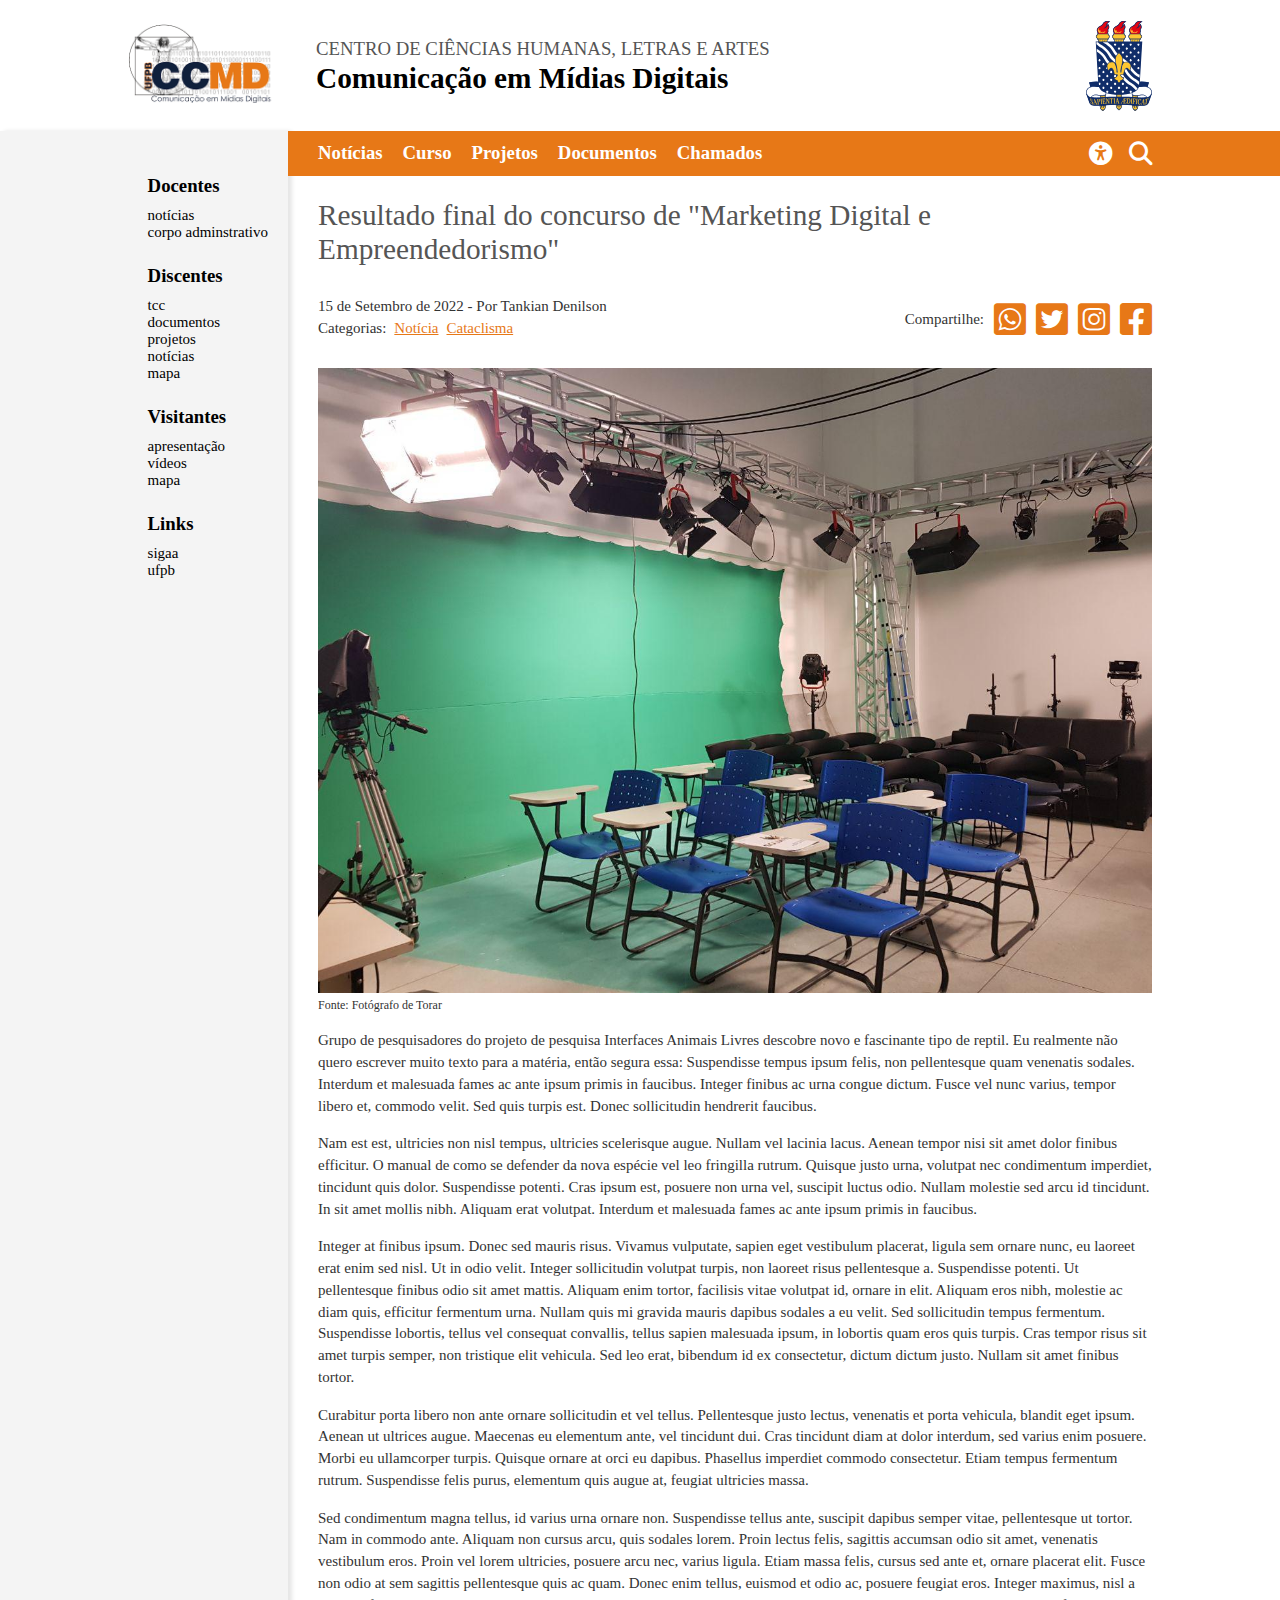
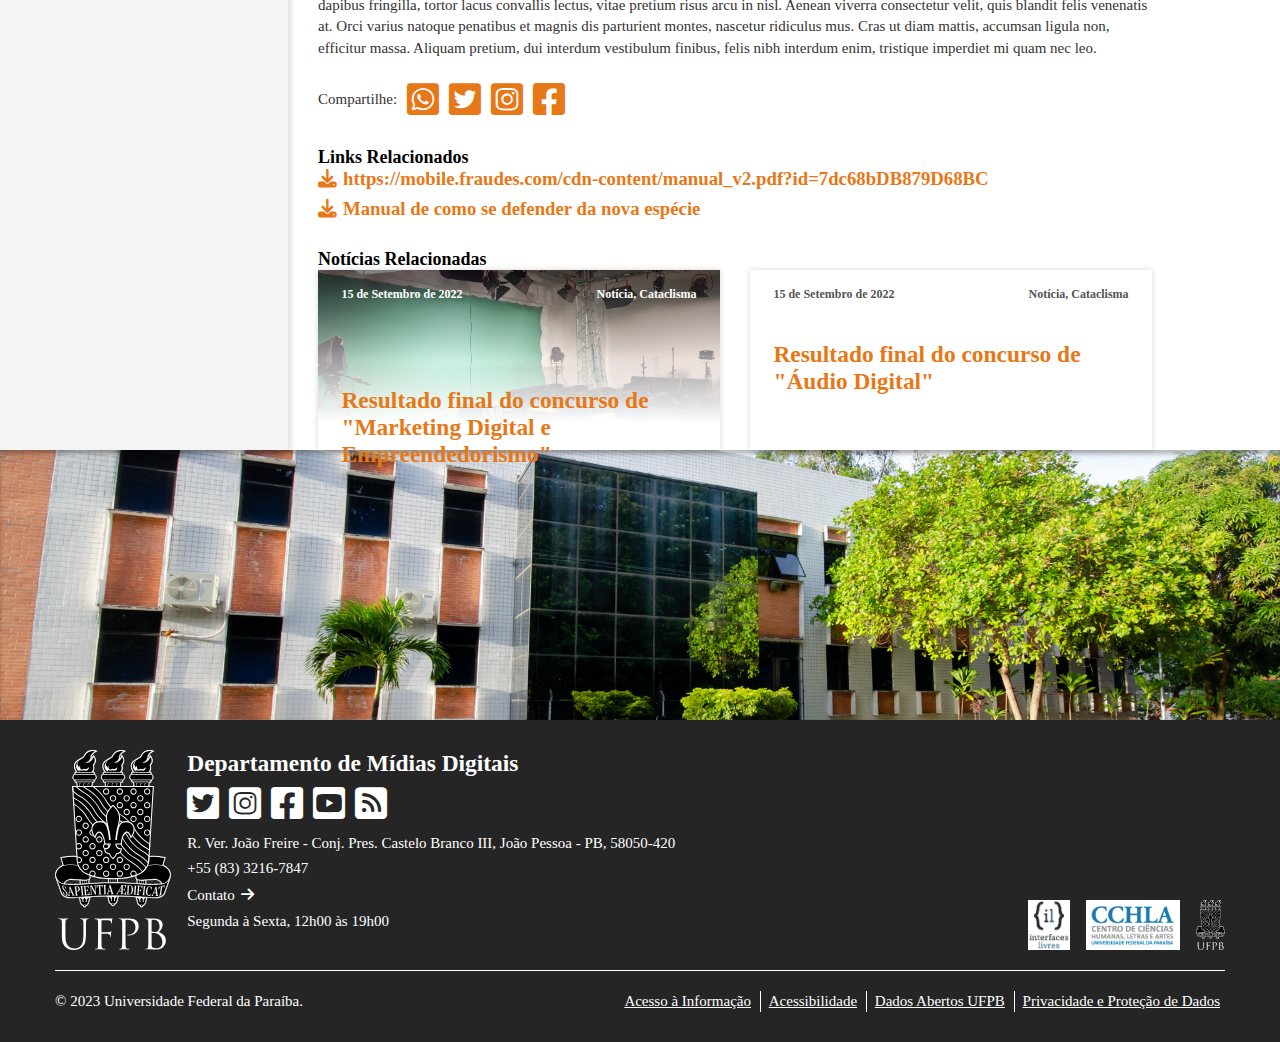
==== noticia.html @ 9b9df460 "Pagina inicial finalizada" ====
<!DOCTYPE html>
<html>
<head>
	<meta charset="utf-8">
	<meta name="viewport" content="width=device-width, initial-scale=1">
	<title>Estudo Site Coordenação</title>
	<link rel="stylesheet" type="text/css" href="style.css">

  <link href="https://fonts.googleapis.com/css2?family=Raleway:wght@400;500;600;700;800;900&display=swap" rel="stylesheet">
  <link rel="stylesheet" href="https://cdnjs.cloudflare.com/ajax/libs/font-awesome/4.7.0/css/font-awesome.min.css">
  <link href="https://fonts.cdnfonts.com/css/rawline" rel="stylesheet">

  <link href="assets/fontawesome6/css/fontawesome.css" rel="stylesheet">
  <link href="assets/fontawesome6/css/brands.css" rel="stylesheet">
  <link href="assets/fontawesome6/css/regular.css" rel="stylesheet">
  <link href="assets/fontawesome6/css/solid.css" rel="stylesheet">

</head>
<body>

<div class="container">
  <!-- Lateral esquerda do site-->
  <div class="lateral">
    <div class="logo-bg">
    	<div class="logo">
    		<img  src="img/midias-logo.png" alt="logo DEMID">
    	</div>
    </div>
      <div class="sidebar-bg">
        <div class="sidebar">
          <ul>
            <li class="sidebar-titulo">Docentes</li>
            <li><a href="#">notícias</a></li>
            <li><a href="#">corpo adminstrativo</a></li>
            <li class="sidebar-titulo">Discentes</li>
            <li><a href="#">tcc</a></li>
            <li><a href="#">documentos</a></li>
            <li><a href="#">projetos</a></li>
            <li><a href="#">notícias</a></li>
            <li><a href="#">mapa</a></li>
            <li class="sidebar-titulo">Visitantes</li>
            <li><a href="#">apresentação</a></li>
            <li><a href="#">vídeos</a></li>
            <li><a href="#">mapa</a></li>
            <li class="sidebar-titulo">Links</li>
            <li><a href="#">sigaa</a></li>
            <li><a href="#">ufpb</a></li>
          </ul>
        </div>
	    </div>
  </div>

  <!-- Lateral direita do site-->
  <header class="cabecalho">

    <div class="titulo">

      <div class="tit_img"><img id="tit_img" src="img/SVG final.svg" alt="Logo do curso de Comunicação em Mídias Digitais"></div>

    	<div class="title">
    		<p id="tit_centro">CENTRO DE CIÊNCIAS HUMANAS, LETRAS E ARTES</p>
        <h1 id="tit_curso">Comunicação em Mídias Digitais</h1>
    	</div>

    	<div class="brasao">
        <img  src="img/SVG final.svg" alt="logo ufpb">
      </div>
    </div>
    <div class="nav-bar-bg">
    	<div class="nav-bar">
        <div class="topnav" id="myTopnav">
            <nav>
              <ul>
                <li><a href="#">Notícias</a></li>
                <li><a href="#">Curso</a></li>
                <li><a href="#">Projetos</a></li>
                <li><a href="#">Documentos</a></li>
                <li><a href="#">Chamados</a></li>
                <li>
                  <div class="acc-container">

                    <div class="acc-btn"><a>Docentes</a><i class="fa-solid fa-chevron-down"></i></div>
                    <div class="acc-content">
                      <a href="#">notícias</a>
                      <a href="#">corpo adminstrativo</a>
                    </div>
                  
                    <div class="acc-btn"><a>Discentes</a><i class="fa-solid fa-chevron-down"></i></div>
                    <div class="acc-content">
                      <a href="#">tcc</a>
                      <a href="#">documentos</a>
                      <a href="#">projetos</a>
                      <a href="#">notícias</a>
                      <a href="#">mapa</a>
                    </div>
                  
                    <div class="acc-btn"><a>Visitantes</a><i class="fa-solid fa-chevron-down"></i></div>
                    <div class="acc-content">
                      <a href="#">apresentação</a>
                      <a href="#">vídeos</a>
                      <a href="#">mapa</a>
                    </div>
                  
                    <div class="acc-btn"><a> Links</a><i class="fa-solid fa-chevron-down"></i></div>
                    <div class="acc-content">
                      <a href="#">sigaa</a>
                      <a href="#">ufpb</a>
                    </div>

                  </div>
                </li>
              </ul>
            </nav>

            <a href="javascript:void(0);" class="icon" onclick="menuTransforma()"><i id="menuParaFechar" class="fa-solid fa-bars"></i><p class="menuAbrir" id="menuMenu">Menu</p><p class="menuFechar" id="menuFecharId">Fechar</p></a>
      </div>

      <div class="acessibilidade">
        <a href="javascript:void(0);" class="iconAcessibilidade" onclick="test()" ><i id="acessibilidadeParaFechar" class="fa-solid fa-universal-access"></i></a>
      </div>

      <div class="lupa">
        <a href="javascript:void(0);" class="iconPesquisa"  onclick="menuTransformaPesquisa()" ><i id="lupaParaFechar" class="fa-solid fa-magnifying-glass"></i></a>
      </div>
      
      <div id="myPesquisa" class="pesquisa" >
        <div class="barraBotaop">
          <div class="barra">
            <input type="text" placeholder="Digite sua pesquisa..." id="barraConfig">
          </div>
          <div class="botaop">
            <p>Pesquisar</p>
            <i id="xBarra" class="fa-solid fa-magnifying-glass"></i>
          </div>
        </div>
      </div>

    	</div>
    </div>
  </header>
  <div class="main">
    <div class="corpo" id="noticia">
        <div class="corpo-grid">
            <div>
                <h1>Resultado final do concurso de "Marketing Digital e Empreendedorismo"</h1>
                <div class="noticia-h2">
                    <div>
                        <div>15 de Setembro de 2022 - Por Tankian Denilson</div>
                        <div class="noticia-categorias">Categorias:
                            <a href="">Notícia</a>
                            <a href="">Cataclisma</a>
                        </div>
                    </div>                     
                    
                    <div class="noticia-compartilhe">
                        <div>Compartilhe:</div>
                        <div class="redes-sociais noticia-redes">
                            <a href="#"><i class="fa-brands fa-square-whatsapp"></i></a>
                            <a href="#"><i class="fa-brands fa-square-twitter"></i></a>
                            <a href="#"><i class="fa-brands fa-square-instagram"></i></a>
                            <a href="#"><i class="fa-brands fa-square-facebook"></i></a>
                        </div>
                    </div>                        
                </div>
                <img class="noticia-imagem" src="img/noticia.jpeg">
                <p class="noticia-imagem-legenda">Fonte: Fotógrafo de Torar</p>
                <p>
                Grupo de pesquisadores do projeto de pesquisa Interfaces Animais Livres descobre novo e fascinante tipo de reptil. Eu realmente não quero escrever muito texto para a matéria, então segura essa: Suspendisse tempus ipsum felis, non pellentesque quam venenatis sodales. Interdum et malesuada fames ac ante ipsum primis in faucibus. Integer finibus ac urna congue dictum. Fusce vel nunc varius, tempor libero et, commodo velit. Sed quis turpis est. Donec sollicitudin hendrerit faucibus.
                </p><p>    
                Nam est est, ultricies non nisl tempus, ultricies scelerisque augue. Nullam vel lacinia lacus. Aenean tempor nisi sit amet dolor finibus efficitur. O manual de como se defender da nova espécie vel leo fringilla rutrum. Quisque justo urna, volutpat nec condimentum imperdiet, tincidunt quis dolor. Suspendisse potenti. Cras ipsum est, posuere non urna vel, suscipit luctus odio. Nullam molestie sed arcu id tincidunt. In sit amet mollis nibh. Aliquam erat volutpat. Interdum et malesuada fames ac ante ipsum primis in faucibus.
            </p><p> 
                Integer at finibus ipsum. Donec sed mauris risus. Vivamus vulputate, sapien eget vestibulum placerat, ligula sem ornare nunc, eu laoreet erat enim sed nisl. Ut in odio velit. Integer sollicitudin volutpat turpis, non laoreet risus pellentesque a. Suspendisse potenti. Ut pellentesque finibus odio sit amet mattis. Aliquam enim tortor, facilisis vitae volutpat id, ornare in elit. Aliquam eros nibh, molestie ac diam quis, efficitur fermentum urna. Nullam quis mi gravida mauris dapibus sodales a eu velit. Sed sollicitudin tempus fermentum. Suspendisse lobortis, tellus vel consequat convallis, tellus sapien malesuada ipsum, in lobortis quam eros quis turpis. Cras tempor risus sit amet turpis semper, non tristique elit vehicula. Sed leo erat, bibendum id ex consectetur, dictum dictum justo. Nullam sit amet finibus tortor.
            </p><p>  
                Curabitur porta libero non ante ornare sollicitudin et vel tellus. Pellentesque justo lectus, venenatis et porta vehicula, blandit eget ipsum. Aenean ut ultrices augue. Maecenas eu elementum ante, vel tincidunt dui. Cras tincidunt diam at dolor interdum, sed varius enim posuere. Morbi eu ullamcorper turpis. Quisque ornare at orci eu dapibus. Phasellus imperdiet commodo consectetur. Etiam tempus fermentum rutrum. Suspendisse felis purus, elementum quis augue at, feugiat ultricies massa.
            </p><p>  
                Sed condimentum magna tellus, id varius urna ornare non. Suspendisse tellus ante, suscipit dapibus semper vitae, pellentesque ut tortor. Nam in commodo ante. Aliquam non cursus arcu, quis sodales lorem. Proin lectus felis, sagittis accumsan odio sit amet, venenatis vestibulum eros. Proin vel lorem ultricies, posuere arcu nec, varius ligula. Etiam massa felis, cursus sed ante et, ornare placerat elit. Fusce non odio at sem sagittis pellentesque quis ac quam. Donec enim tellus, euismod et odio ac, posuere feugiat eros. Integer maximus, nisl a dapibus fringilla, tortor lacus convallis lectus, vitae pretium risus arcu in nisl. Aenean viverra consectetur velit, quis blandit felis venenatis at. Orci varius natoque penatibus et magnis dis parturient montes, nascetur ridiculus mus. Cras ut diam mattis, accumsan ligula non, efficitur massa. Aliquam pretium, dui interdum vestibulum finibus, felis nibh interdum enim, tristique imperdiet mi quam nec leo.
                </p>
                <div class="noticia-compartilhe noticia-h2">
                    <div>Compartilhe:</div>
                    <div class="redes-sociais noticia-redes">
                        <a href="#"><i class="fa-brands fa-square-whatsapp"></i></a>
                        <a href="#"><i class="fa-brands fa-square-twitter"></i></a>
                        <a href="#"><i class="fa-brands fa-square-instagram"></i></a>
                        <a href="#"><i class="fa-brands fa-square-facebook"></i></a>
                    </div>                        
                </div> 
                <div class="noticia-links-relacionados">
                    <h2>Links Relacionados</h2>
                    <a href="#"><div class="noticia-link-relacionado">https://mobile.fraudes.com/cdn-content/manual_v2.pdf?id=7dc68bDB879D68BC</div></a>                    
                    <a href="#"><div class="noticia-link-relacionado">Manual de como se defender da nova espécie</div></a>
                </div>
                                    

                <h2>Notícias Relacionadas</h2>
                <div class="noticias-relacionadas">
                    <a href="noticia.html" class="noticia-com-img camada-1" style="
                    background-image:
                    linear-gradient(180deg, rgba(0,   0,   0, 0.5) 0%, rgba(0, 0, 0, 0) 50%), 
                    linear-gradient(180deg, rgba(255, 255, 255, 0) 0%, #ffffff 85%),
                    url('img/noticia.jpeg')">
                      <div class="background-wrapper">
                        <div class="rotulo">
                          <div>15 de Setembro de 2022</div>
                          <div>Notícia, Cataclisma</div>
                        </div>
                        <div class="noticia-com-img-titulo">Resultado final do concurso de "Marketing Digital e Empreendedorismo"</div>
                       </div>                          
                    </a>
                    <a href="noticia.html" class="noticia-sem-img camada-1">
                      <div class="rotulo">
                        <div>15 de Setembro de 2022</div>
                        <div>Notícia, Cataclisma</div>
                      </div>
                      <div class="noticia-sem-img-titulo">Resultado final do concurso de "Áudio Digital"</div>              
                    </a>
                  </div>
            </div>
        </div>
        <div class="imagem"></div>            
    </div>

  </div>
</div>

<div class="imagem-curso">
  <img src="img/banner.jpg" alt="frente predio DEMID">
</div>

<div id="footer-wrapper">  
  <footer>          
    <div id="footer-top">
      <div id="footer-dados">
        <img id="footer-logo" src="img/SVG vazadão com nome.svg">
        <div>
          <div>Departamento de Mídias Digitais</div>
          <div class="redes-sociais">
            <a href="#"><i class="fa-brands fa-square-twitter"></i></a>
            <a href="#"><i class="fa-brands fa-square-instagram"></i></a>
            <a href="#"><i class="fa-brands fa-square-facebook"></i></a>
            <a href="#"><i class="fa-brands fa-square-youtube"></i></a>
            <a href="#"><i class="fa-solid fa-square-rss"></i></a>
          </div>
          <address>R. Ver. João Freire - Conj. Pres. Castelo Branco III, João Pessoa - PB, 58050-420</address>
          <a href="tel:+55 (83) 3216-7847">+55 (83) 3216-7847</a>
          <a class="mais-link" href="#">Contato</a>
          <div>Segunda à Sexta, 12h00 às 19h00</div>
        </div>
      </div>
      <div class="footer-direita">              
        <div id="footer-creditos">
          <a href="#"><img class="img-creditos" src="img/il-logo.jpg" alt=""></a>
          <a href="#"><img class="img-creditos" src="img/cchla-logo.png" alt=""></a>
          <a href="#"><img class="img-creditos" src="img/SVG vazadão com nome.svg" alt=""></a>
        </div>
      </div>            
    </div>
    <div id="footer-linha"></div>   
    <div id="footer-bottom">
      <div id="footer-ultima-linha">
        <div>© 2023 Universidade Federal da Paraíba.</div>
        <div>
          <a href="#">Acesso à Informação</a>
          <a href="#">Acessibilidade</a>
          <a href="#">Dados Abertos UFPB</a> 
          <a href="#">Privacidade e Proteção de Dados</a>
        </div>
        
      </div>
    </div>     
  </footer>
</div>
</div>

<script type="text/javascript" src="controller.js"> </script>

</body>
</html>
---- style.css ----
* {
	margin: 0;
	padding: 0;
}

:root {
	--cor-tema: #E77817;
	--cor-black: #000;
	--cor-background: white;
	--cor-sidebar: #F4F4F4;
	--cor-footer: #252525;
	--cor-middleground: #F0F0F0;
	--cor-highlight: #E15323;
	--cor-footer-conteudo: white;
	--cor-item-nav: var(--cor-background);
	--cor-texto-escuro: #333333;
	--cor-texto-medio: #555555;
	--cor-texto-claro: white;
  
	font-size: 11px;
  
	--fonte-base: 1.25rem;
	--fonte-1up: 1.563rem;
	--fonte-2up: 1.953rem;
	--fonte-3up: 2.441rem;
}

a {
	color: inherit; /* blue colors for links too */
	text-decoration: inherit; /* no underline */
}

p {
	font-family: 'rawline';
	font-size: var(--fonte-base);
	font-weight: 400;
	line-height: 1.45;
	color: var(--cor-texto-escuro);  
	margin-bottom: 16px;
}
  
h1 {
	font-size: var(--fonte-3up);
	font-weight: 400;
	line-height: 1.15;
	color: var(--cor-texto-medio);
	margin-bottom: var(--fonte-3up);
}

address {
	font-style: inherit;
  }

img {
	height: 100%;
}

.container {  display: grid;
  grid-template-columns: 1fr;
  grid-template-rows: auto  auto;
  gap: 0px 0px;
  grid-auto-flow: row;
  grid-template-areas:
  	"cabecalho"
  	"main";
  
}

/* --------------------------- sidebar-----------------------------------*/
.lateral {
	display: none;
	grid-template-columns: 1fr;
	grid-template-rows: 131px auto;
	gap: 0px 0px;
	grid-auto-flow: row;
	grid-template-areas:
	"logo"
	"sidebar";
	grid-area: lateral;
}

.logo-bg {  
	grid-area: logo;
	display: flex;
	justify-content: flex-end;
	align-items: center;
}

.logo {
	margin-left: 0%; /*alterar no media query*/
	padding-right: 10px;
}

.logo img{ 
	object-fit: contain;
	max-width: 150px;
}
.sidebar-bg { 
	grid-area: sidebar; 
	height: 100%;
	display: flex;
	justify-content: flex-end;
	background: var(--cor-sidebar);
	box-shadow: 4px 0px 4px rgba(0, 0, 0, 0.1);
}

.sidebar { 
	margin-left: 0%; /*alterar no media query*/
	padding-right: 20px;
	list-style: none;
}

.sidebar ul{
	list-style: none;
	padding-top: 10px;
}

.sidebar a{

	text-decoration: none;
	font-family: 'Rawline';
	font-style: normal;
	font-weight: 400;
	font-size:var(--fonte-base);
	color: var(--cor-black); 
}

.sidebar a:hover{
	color: var(--cor-highlight);
}

.sidebar-titulo{
	padding-top: 24px;
	padding-bottom: 10px;
	
	font-family: 'Rawline';
	font-weight: 600;
	font-size: var(--fonte-1up);

	display: flex;
	align-items: center;
  
	color: var(--cor-black);
}

.sidebar li:first-child{
	padding-top: 34px;
	padding-bottom: 10px;
}

/* --------------------------- sidebar end -----------------------------------*/

.cabecalho {  
	display: grid;
	grid-template-columns: 1fr;
	grid-template-rows: auto auto;
	gap: 0px 0px;
	grid-auto-flow: row;
	grid-template-areas:
	"titulo"
	"nav-bar";
	grid-area: cabecalho;
	flex-wrap: wrap;
}


.titulo {
	grid-area: titulo;
	display: flex;
	border-left: none;
	margin: 20px 10px 15px 20px;
	justify-content: space-between;
	gap: 12px;

    flex-direction: row;
    align-items: center;
    padding: 0px;
}

.tit_img{
	display: flex;
	height: 80px;
	
}

#tit_centro{ 

	margin: 0;
	
	text-align: left;
	font-family: 'Rawline';
	font-weight: 400;
	font-size: var(--fonte-base);
	color: var(--cor-texto-medio);
}
  
#tit_curso{
	
	margin: 0;

	text-align: left;
	font-family: 'Rawline';
	font-weight: 700;
	font-size: var(--fonte-2up);
	line-height: 1.1;
  
	color: #000000;

}

.brasao {
	display:none;
	margin-right: 0%; 
}

.brasao img{
	
	height: 90px;
}

.nav-bar-bg {
	grid-area: nav-bar;
	background: var(--cor-tema);
	display: flex;
	z-index: 999;
}

div.nav-bar {
	margin-right: 0; 
	display: flex;
	width: 100%;
	min-height: 50px;
	padding-left: 0px;
	flex-wrap: wrap;
	display: grid; 
	grid-template-columns: auto 0 0; 
	grid-template-rows: auto; 
	gap: 0px 0px; 
	grid-template-areas: 
	  "topnav acessibilidade lupa"; 
	
}

/*-------------------------------------- menu responsivo-----------------------------------------------*/
.topnav {
	height: 37px;
	
	justify-content: flex-start;
	list-style: none;
	width: 100%;
	position: relative;
  }

  .topnav ul li {
	top: 50px;
    position: relative;
	list-style-type: none;
	background-color: #F4F4F4;
	


}

.topnav ul li a:hover {
	border-bottom: none;
}

.topnav.responsive ul li:first-child {
	border-top: 3px solid #E06B05 ;
	padding-top: 10px;
}

.topnav.responsive ul li:last-child {

	padding-top: 15px;
}

  
  /* Style the links inside the navigation bar */
.topnav a {
	float: left;
	display: none;
	padding: 6px;
	padding-left: 40px;
	color: #000000;
	font-family: 'Rawline';
	font-weight: 700;
	font-size: var(--fonte-1up);
	line-height: 154.523%;
	text-decoration: none;    
	font-style: normal;
}

.topnav a.icon p {
	padding: 0;
	margin: 0;
	padding-left: 5px;
	float: left;
    color: var(--cor-texto-claro);
    font-family: 'Rawline';
    font-weight: 700;
    font-size: var(--fonte-1up);
    line-height: 154.523%;
    text-decoration: none;
    font-style: normal;
}

.topnav a.icon {
	padding: 0;
	display: flex;
	position: absolute;
	padding-left: 10px;
	top:0;
	left:0;
	padding-top: 10px;
	color: var(--cor-texto-claro);
}

.topnav.responsive {

	position: relative;
}

.topnav.responsive .icon {
  position: absolute;
  left: 0;
  top: 0;
}

.topnav.responsive a {
  float: none;
  display: flex;
  text-align: left;
}

.topnav.responsive .acc-container{
	display: block;
	padding-top: 15px;
}

.topnav nav ul{


	transition: height 0.4s;
}

.Aberto{
	display: block;
}

.menuAbrir{
	display: block;
}

.menuFechar {
	display: none;
}

.fechar{
	display: none;
}

#menuParaFechar {
	padding-top: 6px;
}
/*----------------------------------------------- acessibilidade ------------------------------------------------------------------------*/

.acessibilidade{
	width: 100%;
}

.acessibilidade a.iconAcessibilidade {


	position: relative;
	float: right;
	top: 13px;
	right: 50px;
	font-size: var(--fonte-2up);
 
  	color: #fff;
}

/*-------------------------------------------------- acessibilidade-end ----------------------------------------------------------------*/
/*---------------------------------------------  B A R R A  D E  P E S Q U I S A ------------------------------------------------------*/

.lupa {
	width: 100%;
}

.lupa a.iconPesquisa {
	
	padding-right: 10px;
	position: relative;
	float: right;
	top: 13px;
	right:0;
	font-size: var(--fonte-2up);
 
  	color: #fff;
}


.pesquisa.pesquisaBarra {
	display: flex;
}

.pesquisa {

	max-width: 1170px;
	padding: 22px 0;
	padding-left: 10px;
	padding-right: 6px;
	display: none;
	position: relative;
	z-index: 10;
}

.barraBotaop {
	width: 100%;
	display: grid; 
	grid-template-columns: 80% 20%; 
	grid-template-areas: 
	  "barra botaop"; 
}

.barra {
	
	margin-right: 5px;
	grid-area: barra;
	background-color: #fff;
 }

input[type=text] {
	width: 100%;
	padding: 12px 20px;
	box-sizing: border-box;
}

#barraConfig{

	color: #B7B7B7;
	font-family: Rawline;
	font-size: 18px;
	font-weight: 600;
  	border: none;
}

.botaop { 

	margin-right: 5px;
	max-width: 200px;
	grid-area: botaop; 
	background-color: #fff;
	
}

.botaop p{

	padding-top: 10px;

	color: var(--cor-tema);
	font-family: 'Rawline';
	font-size: 18px;
	font-weight: 600;
	text-align: center;
	
	display: none;
}

#xBarra{
	padding-top:12px;

	font-size: var(--fonte-2up);
  	color: var(--cor-tema);;
	display: block;
	display: flex;
	align-items: center;
	justify-content: center;
}

.acc-container {
	border-bottom: 3px solid #d3d3d3;
	display: none;
	border-top: 1px solid #000;
	padding-bottom: 15px;
	width:100%;
	overflow: hidden;
	color: rgb(255, 255, 255);
		
  }
  
  .acc-btn { 
	width:100%;
	margin:0 auto;
	cursor:pointer;
	display:flex
  }

  .acc-btn i{
	color: #000;
	position: relative;
	top: 13px;
	float: right;
  }

  .acc-content {
	width:100%;
	margin:0 auto;
	background:#d5d5d5;
	padding-left: 10px;
	height: 0;	
	overflow-y: hidden;
  }
  
  .acc-content.selected{
	
	height: auto;
	transition: height 0.5s;
	
  }

  .acc-content a{ 
	font-size: var(--fonte-base);
  }
  
  .acc-container h3 {
	color: rgb(255, 255, 255);
  }

/*-------------------------------------- main -----------------------------------------------*/

.main {
	font-family: 'Rawline';
	grid-area: main;
	margin-right: 0%; /*alterar no media query*/
	min-height: 720px;
}

.secoes {
	font-family: 'Rawline';
	padding-top: 15px;
	font-size: var(--fonte-3up);
    font-weight: 400;
    line-height: 1.15;
    color: var(--cor-texto-medio);
    margin-bottom: var(--fonte-3up);

}

/*-------------------------------------- noticias-home -----------------------------------------------*/

  .noticias {
	font-family: 'Rawline';
	max-width: 1170px;
	margin: 0px 20px;
  }
  
  .conteudo {
	min-height: 415px;
	margin-bottom: 30px;
  
	display: grid;
	grid-template-columns: 1fr;
	grid-template-rows: auto auto;
	grid-template-areas:
	"coluna1"
	"coluna2";
	gap: 20px;
}

  .noticias-coluna {
	grid-area: coluna2;
	display: flex;
	flex-direction: column;
	gap: 30px;
	padding-bottom: 5px;
  }
  
  .noticias-coluna-unica {
	grid-area: coluna1;
  }
  
  #noticia-principal {
	font-size: var(--fonte-3up);
	font-weight: 500;
  }
  
  .noticia-sem-img {
	position: relative;
	width: 100%;
	height: 100%;
  
	box-sizing: content-box;
  
	background: var(--cor-background);
  
	display: flex;
	flex-direction: column;
  }
  
  .noticia-sem-img:hover {
	background: var(--cor-middleground);
  }
  
  .noticia-com-img {
	position: relative;
	width: 100%;
	height: 100%;
	min-height: 180px;
  
	box-sizing: content-box;  
	
	background-size: cover;  
	background-position: center;
  
	display: flex;
	flex-direction: column;
	
  }
  
  .noticia-com-img .rotulo {
	color: var(--cor-texto-claro);
  }
  
  .rotulo {
	display: flex;
	flex-direction: row;
	align-items: center;
	justify-content: space-between;
  
	font-size: 1rem;
	font-weight: 600;
	line-height: 1.45;
	color: var(--cor-texto-medio);
	margin: 16px var(--fonte-2up);
  } 
  
  .noticia-sem-img-titulo {  
	font-style: normal;
	font-weight: 600;
	font-size: var(--fonte-2up);
	line-height: 1.15;
	color: var(--cor-tema);
  
	top: 0;
	height: 100%;
	display: flex;
	align-items: center;
	margin: 0 var(--fonte-2up) 33.4px;
  }
  
  .noticia-com-img-titulo {  
	font-style: normal;
	font-weight: 600;
	font-size: var(--fonte-2up);
	line-height: 1.15;
	color: var(--cor-tema);
  
	top: 0;
	height: 100%;
	display: flex;
	align-items: flex-end;
	padding: 0 var(--fonte-2up) var(--fonte-1up);
	
  }
  
  .noticia-com-img-titulo:hover {
	background-image: linear-gradient(180deg, rgba(255, 255, 255, 0) 25%, var(--cor-middleground) 100%);
  }
  
  .mais-link {
	display: block;
	flex-shrink: 1; 
	
	font-family: 'rawline';
	font-style: normal;
	font-weight: 600;
	font-size: var(--fonte-1up);
	line-height: 1.15;
  
	/* identical to box height, or 111% */
  
	color: var(--cor-tema);
	margin-bottom: 16px;
  }
  
  .mais-link::after {
	font-family: "Font Awesome 6 Free";
	font-weight: 900;
	content: "\f061";
	color: var(--cor-tema);
  
	margin-left: 0.5rem;  
  
	display: inline-block;
	font-style: normal;
	font-variant: normal;
	text-rendering: auto;
	--webkit-font-smoothing: antialiased;
  
	transition-property: transform;
	transition-duration: 150ms;
	transition-timing-function: ease-in-out;
	transition-delay: 0s;
  }
  
  .mais-link:hover::after {
	font-family: "Font Awesome 6 Free";
	font-weight: 900;
	content: "\f061";
	color: var(--cor-tema);
  
	margin-left: 0.5rem; 
  
	display: inline-block;
	font-style: normal;
	font-variant: normal;
	text-rendering: auto;
	--webkit-font-smoothing: antialiased;
  
	transform: translateX(5px);
	transition-property: transform;
	transition-duration: 150ms;
	transition-timing-function: ease-in-out;
	transition-delay: 0s;
  }

  .camada-1 {
    box-shadow: 0px 0px 6px rgba(0, 0, 0, 0.16);
}

/*-------------------------------------- noticias-home-end -----------------------------------------------*/
/*-----------------------------------------notícia ----------------------------------------------------*/


.corpo {
	width: 100%;
	display: flex;
	flex-direction: column;
 
  
	gap: var(--fonte-4up);
	margin-top: var(--fonte-2up);
  }
  
  #index.corpo {
	margin-bottom: var(--fonte-4up);
	margin-top: 0px;
  }
  
  #index.corpo .imagem {
	height: 15vh;
  }
  
  .corpo-grid {
	max-width: 1170px;
	display: grid;
	gap: 30px;
	margin-left: 30px;
  }

  
.noticia-h2 {
	display: flex;
	flex-direction: row;
	justify-content: space-between;
  
	font-size: var(--fonte-base);
	font-weight: 400;
	line-height: 1.45;
	color: var(--cor-texto-escuro);
  
	margin-bottom: var(--fonte-2up);
  }
  
  .noticia-categorias a {
	color: var(--cor-tema);
	text-decoration: underline;
  }
  
  .noticia-categorias {
	display: flex;
	flex-direction: row;
	gap: 8px;
  }
  
  .noticia-compartilhe {
	display: flex;
	flex-direction: row;
	gap: 10px;
	align-items: center;
	justify-content: flex-start;
  }
  
  .noticia-redes {
	color: var(--cor-tema);
  }
  
  .noticia-redes a:hover {
	color: var(--cor-texto-escuro);
  }
  
  .noticia-imagem {
	height: auto;
	width: 100%;
  }
  
  .noticia-imagem-legenda {
	font-size: var(--fonte-1down);
  }
  
  .noticia-links-relacionados {
	margin-bottom: var(--fonte-3up);
  }
  
  .noticia-link-relacionado {
	font-style: normal;
	font-weight: 600;
	font-size: var(--fonte-1up);
	line-height: 1.15;
	color: var(--cor-tema);
	margin-bottom: 8px;
	word-break: break-word;
  }
  
  .noticia-link-relacionado::before {
	font-family: "Font Awesome 6 Free";
	font-weight: 900;
	content: "\f019";
	color: var(--cor-tema);
  
	margin-right: 0.5rem;  
  
	display: inline-block;
	font-style: normal;
	font-variant: normal;
	text-rendering: auto;
	--webkit-font-smoothing: antialiased;
  }
  
  .noticias-relacionadas {
	display: grid;
	grid-template-columns: 1fr 1fr;
	gap: 30px;
  }
/*------------------------------------------notícia-end ---------------------------------------------------*/

/*-------------------------------------- curso -----------------------------------------------*/

.curso {  display: grid;
	grid-template-columns: 1fr;
	grid-template-rows: auto auto auto;
	gap: 0px 0px;
	padding-left: 30px;
	padding-right: 30px;
	grid-auto-flow: row;
	grid-template-areas:
	  "secoes"
	  "youtube"
	  "text-curso";
  }

  
  .youtube { 
	padding-top: 25px;
	height: auto;
	width: 100%;
	grid-area: youtube;

	min-height:240px;
	
	
	  
 }

 .youtube iframe{
	object-fit: cover;
 }
  
  .text-curso { 
	
	grid-area: text-curso;

 }

.text-curso h3{
	padding-top: 10px;
	font-family: 'Rawline';
	font-weight: 500;
	font-size: var(--fonte-2up);
	line-height: 2rem;

	color: var(--cor-texto-escuro);
}

.text-curso h3:first-child{
	padding-top: 25px;
}

.text-curso p{
	padding-top: 15px;
	font-family: 'Rawline';
	font-style: normal;
	font-weight: 400;
	font-size: var(--fonte-base);
	line-height: 1.5rem;
	margin-bottom: 0;
	color: var(--cor-texto-escuro);

}

/*-------------------------------------- curso -----------------------------------------------*/
/*-------------------------------------- mais -----------------------------------------------*/


 .mais {  display: grid;
	grid-template-columns: auto;
	grid-template-rows: auto 1fr;
	margin: 35px 20px;
	margin-top: 35px;
	padding:15px;
	gap: 35px;
	grid-template-areas:
	  "mapa" "text-ufpb";

	background: #F4F4F4;
	box-shadow: 0px 0px 6px 1px rgba(0, 0, 0, 0.15);
  }
  
.mapa { 
	
	display: grid;
	grid-template-columns: 1fr;
	grid-template-rows: auto auto;
	gap: 0px 0px;
	grid-auto-flow: row;
	grid-template-areas:
	  "mapa-titulo"
	  "mapa-img";
}
  
.mapa-titulo { 
	grid-area: mapa-titulo; 
}

.mapa-titulo h2{
	font-family: 'Rawline';
	font-weight: 400;
	font-size: 2rem;
	line-height: 2.25rem;

	display: flex;
	align-items: center;

	color: #666666;
}
  
.mapa-img { 
	grid-area: mapa-img;
	padding-top: 35px;
	min-height: 426px;
}
  
  
.text-ufpb { 
	display: grid;
	grid-template-columns: 1fr;
	grid-template-rows: 26px auto 70px;
	gap: 0px 0px;
	grid-auto-flow: row;
	grid-template-areas:
	  "text-ufpb-titulo"
	  "text-ufpb-text"
	  "text-ufpb-link";
  }
  
  .text-ufpb-titulo { 
	grid-area: text-ufpb-titulo;
	max-height: 26px;
	
 }

 .text-ufpb-titulo h2{

	font-family: 'Rawline';
	font-weight: 400;
	font-size: 2rem;
	line-height: 2.25rem;

	display: flex;
	align-items: center;

	color: #666666;
}
  
  .text-ufpb-text { 
	grid-area: text-ufpb-text;
	padding-top: 35px;
	max-width: 1000px;
 }
  
  .text-ufpb-link { grid-area: text-ufpb-link; 
	}

  .text-ufpb-link h2{
	padding-top: 10px;
  }
  
  
/*-------------------------------------- mais -----------------------------------------------*/

.imagem-curso{
	box-shadow: 0px 4px 4px 0px rgba(0, 0, 0, 0.25) inset;	

	height: 30vh;
}

.imagem-curso img{	

	width: 100%;
  	height: 30vh;
	object-fit:cover;

	z-index:-1;
    position: relative;
	
  }
 
/*-------------------------------------- footer -----------------------------------------------*/


#footer-wrapper {
	font-size: 12px;
	font-family: 'Rawline';
	display: flex;
	width: 100%;
	background-color: var(--cor-footer);
	justify-content: center;  
	margin: 0 auto;
  }
  
  footer {

	width: 100%;
	max-width: 1170px;
	margin: 30px 20px;
	display: flex;
	gap: 20px; 
	flex-direction: column;
	align-items: flex-start; 
  
	font-style: normal;
	font-weight: 400;
	font-size: var(--fonte-base);
	line-height: 1.45;  
	color: var(--cor-texto-claro);
  }
  
  #footer-dados {  
	height: min-content;
	box-sizing: border-box;
	display: flex;
	flex-direction: row-reverse;
	align-items: flex-start;
	gap: 16px;

  }
  
  #footer-dados > div {
	display: flex;
	flex-direction: column;
	max-width: 500px;
	gap: 4px;
  }
  
  #footer-dados > div > a {
	font-size: var(--fonte-base);
	color: var(--cor-texto-claro);
	font-weight: 400;
	line-height: 1.45;
	margin-bottom: 0;
	text-decoration: none;
  }
  
  #footer-dados > div > a::after {
	color: var(--cor-texto-claro);
  }
  
  #footer-dados > div > div:first-child {
	font-size: var(--fonte-2up);
	line-height: 1.15;
	font-weight: 600;
  }
  
  #footer-top {

	flex-direction: column;
    gap: 20px;

	display: flex;
	justify-content: space-between;
  
	width: 100%;
  }
  
  #footer-logo {
	height: 100px;
  }
  
  .footer-direita {
	display: block;
	flex-direction: column;
	justify-content: flex-end;  
	align-items: flex-end;  
  }
  
  #footer-contato {
	display: flex;
	flex-direction: column;
	align-items: flex-end;
	padding: 0px;
	gap: 16px;
  
  
	font-style: normal;
	font-weight: 700;
	font-size: 16px;
	line-height: 100%;
  }
  
  .redes-sociais {
	display: flex;
	flex-direction: row; 
	gap: 10px;
  }
  
  
  .redes-sociais i {
	height: 48px;
	display: flex;
	align-items: center;
	font-size: 3.052rem;
  }
  
  #footer-creditos {
	display: flex;
	flex-direction: row;
	justify-content: flex-start;
	align-items: flex-start;
	padding: 0px;
	gap: 16px;
	height: 50px;
	
  }
  
  #footer-creditos a {
	height: 100%;
  }
  
  .botao-menu {
	height: 100%;
	width: 25px;
  }
  
  #footer-bottom {
	width: 100%;
	display: flex;
	flex-direction: column;  
  }
  
  #footer-linha {
	width: 100%;
	height: 1px;
	background-color: var(--cor-texto-claro);
  }
  
  #footer-ultima-linha {
	display: flex;
	flex-direction: row;
	justify-content: space-between; 
	  
	width: 100%;

	flex-direction: column;
    gap: 4px;
  } 
  
  #footer-ultima-linha a {
	text-decoration: underline;
	display: inline-block;
  }
  
  #footer-ultima-linha div:nth-child(2) a {  
	padding: 0 5px 0 8px;
	border-left: solid 1px var(--cor-texto-claro);
  }
  
  #footer-ultima-linha div:nth-child(2) a:first-child {  
	padding: 0 5px 0 0px;
	border-left: solid 0px var(--cor-texto-claro);
  }
  










/*-------------------------------------- footer end-----------------------------------------------*/

@media only screen and (min-width: 815px)  {

/* ------------------------------------------------------ versão de comuputador --------------------------------------------------------- */
	
/*------------------------ menu responsivo ---------------------------------*/
	:root{
		font-size: 12px;
	}

	.topnav a{
	  display: flex;
	  padding: 0;
	  margin: 8px 10px;
	  color: var(--cor-background);
		
	}

	.topnav a.icon {
	  display: none;
	}

	.acc-container {
		display: none;
		
	}

	.topnav ul li a:hover {
		border-bottom: 2px solid var(--cor-background);
	}

	.topnav ul li {
		top: 0px;
		position: relative;
		list-style-type: none;
	}

	.titulo {
		display: flex;

		margin: 0;

		padding: 0;
		padding-left: 28px;	
	}

	.tit_img{ 
		display: none;
	}

	#tit_curso{
		text-align: left;
		padding-top: 9px;
		font-size: var(--fonte-3up);
		line-height: 2rem;
	}
	
	#tit_centro{ 	
		text-align: left;
		font-size: var(--fonte-1up);
		line-height: 1.3rem;
	}
  
	.brasao {		
		display: flex;
		margin-right: 0vw; 
	}

	.lateral {
		display: grid;
	}
	
	.logo {
		margin-left: 0vw;  
	}

/*------------------------ menu responsivo end ---------------------------------*/
	.sidebar { 

		margin-left: 0vw;  
	}
	div.nav-bar{
		padding-left: 20px;
		margin-right: 0vw; 
		min-height: 0px;
	}

	.pesquisa {
		padding-right: 0px;
	}

	.acessibilidade a.iconAcessibilidade {
		top: 10px;
		right: 40px;
		
	}

	.lupa a.iconPesquisa {
		padding-right: 5px;
		top: 10px;
	}

	.botaop p{		
		display: block;
	}
	
	#xBarra{
		display: none;
	}

	.main{
		margin-right: 0vw;
	}

	.cabecalho{
		grid-template-rows: 131px auto;
		grid-template-columns: 1fr 1fr;
		grid-template-areas:
		"titulo titulo"
		"nav-bar nav-bar";
	}

	.container{
		grid-template-columns: 1fr 1fr 1fr 1fr 1fr 1fr;
		grid-template-rows: 176px  auto;
		grid-template-areas:
		"lateral cabecalho cabecalho cabecalho cabecalho cabecalho"
    	"lateral main main main main main";
	}


	/* noticias responsivo */

	.conteudo {
		min-height: 300px;
		margin-bottom: 32px;
	  
		display: grid;
		grid-template-columns: 1fr 1fr;
		grid-template-rows: 1fr;
		grid-template-areas:
		"coluna1 coluna2";
		gap: 30px;
	  }

	.noticias {
		padding: 0;
		margin: 0;
		margin-left: 30px;

	}

	.noticia-sem-img {
		min-height: 160px;	
	}
	.secoes {
		font-size: 2rem;
    	line-height: 1.625rem;
		padding-top: 45px;
	}

	.curso {  
		padding-right: 0px;
	} 

	.mais { 
		grid-template-columns: auto auto;
		grid-template-rows: auto;
		margin: 45px 0px;
		margin-left: 30px;
		padding: 35px;
		gap: 35px;
		grid-auto-flow: row;
		grid-template-areas:
		  "mapa text-ufpb";
	}

	.text-ufpb-text { 
		max-width: 300px;
	}


	/* --------------------- footer ----------------------*/

	footer {
		margin: 30px 30px;
	}
	
	#footer-top {
		flex-direction: row;
		gap: 0;
	}
	
	#footer-dados {
		flex-direction: row;
	}
	
	.footer-direita {
		display: flex;
	}
	
	#footer-creditos {
		justify-content: flex-end;
	}
	
	#footer-logo {
		height: 200px;
	}
	
	#footer-ultima-linha {
		flex-direction: row;
		gap: 0px;
	}
	  /* --------------------- footer-end ----------------------*/
}

@media only screen and (min-width: 1020px)  {

	.brasao {		
		margin-right: 10vw; 
	} 

	.logo {
		margin-left: 10vw;  
	}

	.sidebar { 
		margin-left: 10vw;  
	}

	div.nav-bar{
		margin-right: 10vw; 
	}

	.botaop {
		margin-right: 0px;
	}

	.lupa a.iconPesquisa {
		padding-right: 0px;
	}
	
	.main{
		margin-right: 10vw;
	}

	

	

}

@media only screen and (min-width: 1400px)  {

	.brasao {		
		margin-right: 20vw; 
	}

	.logo {
		margin-left: 20vw;  
	}

	.sidebar {
		margin-left: 20vw;  
	}

	div.nav-bar{
		margin-right: 20vw; 
	}

	.main{
		margin-right: 20vw;
	}

	

	
}
---- assets/fontawesome6/css/brands.css ----
/*!
 * Font Awesome Free 6.4.0 by @fontawesome - https://fontawesome.com
 * License - https://fontawesome.com/license/free (Icons: CC BY 4.0, Fonts: SIL OFL 1.1, Code: MIT License)
 * Copyright 2023 Fonticons, Inc.
 */
:root, :host {
  --fa-style-family-brands: 'Font Awesome 6 Brands';
  --fa-font-brands: normal 400 1em/1 'Font Awesome 6 Brands'; }

@font-face {
  font-family: 'Font Awesome 6 Brands';
  font-style: normal;
  font-weight: 400;
  font-display: block;
  src: url("../webfonts/fa-brands-400.woff2") format("woff2"), url("../webfonts/fa-brands-400.ttf") format("truetype"); }

.fab,
.fa-brands {
  font-weight: 400; }

.fa-monero:before {
  content: "\f3d0"; }

.fa-hooli:before {
  content: "\f427"; }

.fa-yelp:before {
  content: "\f1e9"; }

.fa-cc-visa:before {
  content: "\f1f0"; }

.fa-lastfm:before {
  content: "\f202"; }

.fa-shopware:before {
  content: "\f5b5"; }

.fa-creative-commons-nc:before {
  content: "\f4e8"; }

.fa-aws:before {
  content: "\f375"; }

.fa-redhat:before {
  content: "\f7bc"; }

.fa-yoast:before {
  content: "\f2b1"; }

.fa-cloudflare:before {
  content: "\e07d"; }

.fa-ups:before {
  content: "\f7e0"; }

.fa-wpexplorer:before {
  content: "\f2de"; }

.fa-dyalog:before {
  content: "\f399"; }

.fa-bity:before {
  content: "\f37a"; }

.fa-stackpath:before {
  content: "\f842"; }

.fa-buysellads:before {
  content: "\f20d"; }

.fa-first-order:before {
  content: "\f2b0"; }

.fa-modx:before {
  content: "\f285"; }

.fa-guilded:before {
  content: "\e07e"; }

.fa-vnv:before {
  content: "\f40b"; }

.fa-square-js:before {
  content: "\f3b9"; }

.fa-js-square:before {
  content: "\f3b9"; }

.fa-microsoft:before {
  content: "\f3ca"; }

.fa-qq:before {
  content: "\f1d6"; }

.fa-orcid:before {
  content: "\f8d2"; }

.fa-java:before {
  content: "\f4e4"; }

.fa-invision:before {
  content: "\f7b0"; }

.fa-creative-commons-pd-alt:before {
  content: "\f4ed"; }

.fa-centercode:before {
  content: "\f380"; }

.fa-glide-g:before {
  content: "\f2a6"; }

.fa-drupal:before {
  content: "\f1a9"; }

.fa-hire-a-helper:before {
  content: "\f3b0"; }

.fa-creative-commons-by:before {
  content: "\f4e7"; }

.fa-unity:before {
  content: "\e049"; }

.fa-whmcs:before {
  content: "\f40d"; }

.fa-rocketchat:before {
  content: "\f3e8"; }

.fa-vk:before {
  content: "\f189"; }

.fa-untappd:before {
  content: "\f405"; }

.fa-mailchimp:before {
  content: "\f59e"; }

.fa-css3-alt:before {
  content: "\f38b"; }

.fa-square-reddit:before {
  content: "\f1a2"; }

.fa-reddit-square:before {
  content: "\f1a2"; }

.fa-vimeo-v:before {
  content: "\f27d"; }

.fa-contao:before {
  content: "\f26d"; }

.fa-square-font-awesome:before {
  content: "\e5ad"; }

.fa-deskpro:before {
  content: "\f38f"; }

.fa-sistrix:before {
  content: "\f3ee"; }

.fa-square-instagram:before {
  content: "\e055"; }

.fa-instagram-square:before {
  content: "\e055"; }

.fa-battle-net:before {
  content: "\f835"; }

.fa-the-red-yeti:before {
  content: "\f69d"; }

.fa-square-hacker-news:before {
  content: "\f3af"; }

.fa-hacker-news-square:before {
  content: "\f3af"; }

.fa-edge:before {
  content: "\f282"; }

.fa-napster:before {
  content: "\f3d2"; }

.fa-square-snapchat:before {
  content: "\f2ad"; }

.fa-snapchat-square:before {
  content: "\f2ad"; }

.fa-google-plus-g:before {
  content: "\f0d5"; }

.fa-artstation:before {
  content: "\f77a"; }

.fa-markdown:before {
  content: "\f60f"; }

.fa-sourcetree:before {
  content: "\f7d3"; }

.fa-google-plus:before {
  content: "\f2b3"; }

.fa-diaspora:before {
  content: "\f791"; }

.fa-foursquare:before {
  content: "\f180"; }

.fa-stack-overflow:before {
  content: "\f16c"; }

.fa-github-alt:before {
  content: "\f113"; }

.fa-phoenix-squadron:before {
  content: "\f511"; }

.fa-pagelines:before {
  content: "\f18c"; }

.fa-algolia:before {
  content: "\f36c"; }

.fa-red-river:before {
  content: "\f3e3"; }

.fa-creative-commons-sa:before {
  content: "\f4ef"; }

.fa-safari:before {
  content: "\f267"; }

.fa-google:before {
  content: "\f1a0"; }

.fa-square-font-awesome-stroke:before {
  content: "\f35c"; }

.fa-font-awesome-alt:before {
  content: "\f35c"; }

.fa-atlassian:before {
  content: "\f77b"; }

.fa-linkedin-in:before {
  content: "\f0e1"; }

.fa-digital-ocean:before {
  content: "\f391"; }

.fa-nimblr:before {
  content: "\f5a8"; }

.fa-chromecast:before {
  content: "\f838"; }

.fa-evernote:before {
  content: "\f839"; }

.fa-hacker-news:before {
  content: "\f1d4"; }

.fa-creative-commons-sampling:before {
  content: "\f4f0"; }

.fa-adversal:before {
  content: "\f36a"; }

.fa-creative-commons:before {
  content: "\f25e"; }

.fa-watchman-monitoring:before {
  content: "\e087"; }

.fa-fonticons:before {
  content: "\f280"; }

.fa-weixin:before {
  content: "\f1d7"; }

.fa-shirtsinbulk:before {
  content: "\f214"; }

.fa-codepen:before {
  content: "\f1cb"; }

.fa-git-alt:before {
  content: "\f841"; }

.fa-lyft:before {
  content: "\f3c3"; }

.fa-rev:before {
  content: "\f5b2"; }

.fa-windows:before {
  content: "\f17a"; }

.fa-wizards-of-the-coast:before {
  content: "\f730"; }

.fa-square-viadeo:before {
  content: "\f2aa"; }

.fa-viadeo-square:before {
  content: "\f2aa"; }

.fa-meetup:before {
  content: "\f2e0"; }

.fa-centos:before {
  content: "\f789"; }

.fa-adn:before {
  content: "\f170"; }

.fa-cloudsmith:before {
  content: "\f384"; }

.fa-pied-piper-alt:before {
  content: "\f1a8"; }

.fa-square-dribbble:before {
  content: "\f397"; }

.fa-dribbble-square:before {
  content: "\f397"; }

.fa-codiepie:before {
  content: "\f284"; }

.fa-node:before {
  content: "\f419"; }

.fa-mix:before {
  content: "\f3cb"; }

.fa-steam:before {
  content: "\f1b6"; }

.fa-cc-apple-pay:before {
  content: "\f416"; }

.fa-scribd:before {
  content: "\f28a"; }

.fa-openid:before {
  content: "\f19b"; }

.fa-instalod:before {
  content: "\e081"; }

.fa-expeditedssl:before {
  content: "\f23e"; }

.fa-sellcast:before {
  content: "\f2da"; }

.fa-square-twitter:before {
  content: "\f081"; }

.fa-twitter-square:before {
  content: "\f081"; }

.fa-r-project:before {
  content: "\f4f7"; }

.fa-delicious:before {
  content: "\f1a5"; }

.fa-freebsd:before {
  content: "\f3a4"; }

.fa-vuejs:before {
  content: "\f41f"; }

.fa-accusoft:before {
  content: "\f369"; }

.fa-ioxhost:before {
  content: "\f208"; }

.fa-fonticons-fi:before {
  content: "\f3a2"; }

.fa-app-store:before {
  content: "\f36f"; }

.fa-cc-mastercard:before {
  content: "\f1f1"; }

.fa-itunes-note:before {
  content: "\f3b5"; }

.fa-golang:before {
  content: "\e40f"; }

.fa-kickstarter:before {
  content: "\f3bb"; }

.fa-grav:before {
  content: "\f2d6"; }

.fa-weibo:before {
  content: "\f18a"; }

.fa-uncharted:before {
  content: "\e084"; }

.fa-firstdraft:before {
  content: "\f3a1"; }

.fa-square-youtube:before {
  content: "\f431"; }

.fa-youtube-square:before {
  content: "\f431"; }

.fa-wikipedia-w:before {
  content: "\f266"; }

.fa-wpressr:before {
  content: "\f3e4"; }

.fa-rendact:before {
  content: "\f3e4"; }

.fa-angellist:before {
  content: "\f209"; }

.fa-galactic-republic:before {
  content: "\f50c"; }

.fa-nfc-directional:before {
  content: "\e530"; }

.fa-skype:before {
  content: "\f17e"; }

.fa-joget:before {
  content: "\f3b7"; }

.fa-fedora:before {
  content: "\f798"; }

.fa-stripe-s:before {
  content: "\f42a"; }

.fa-meta:before {
  content: "\e49b"; }

.fa-laravel:before {
  content: "\f3bd"; }

.fa-hotjar:before {
  content: "\f3b1"; }

.fa-bluetooth-b:before {
  content: "\f294"; }

.fa-sticker-mule:before {
  content: "\f3f7"; }

.fa-creative-commons-zero:before {
  content: "\f4f3"; }

.fa-hips:before {
  content: "\f452"; }

.fa-behance:before {
  content: "\f1b4"; }

.fa-reddit:before {
  content: "\f1a1"; }

.fa-discord:before {
  content: "\f392"; }

.fa-chrome:before {
  content: "\f268"; }

.fa-app-store-ios:before {
  content: "\f370"; }

.fa-cc-discover:before {
  content: "\f1f2"; }

.fa-wpbeginner:before {
  content: "\f297"; }

.fa-confluence:before {
  content: "\f78d"; }

.fa-mdb:before {
  content: "\f8ca"; }

.fa-dochub:before {
  content: "\f394"; }

.fa-accessible-icon:before {
  content: "\f368"; }

.fa-ebay:before {
  content: "\f4f4"; }

.fa-amazon:before {
  content: "\f270"; }

.fa-unsplash:before {
  content: "\e07c"; }

.fa-yarn:before {
  content: "\f7e3"; }

.fa-square-steam:before {
  content: "\f1b7"; }

.fa-steam-square:before {
  content: "\f1b7"; }

.fa-500px:before {
  content: "\f26e"; }

.fa-square-vimeo:before {
  content: "\f194"; }

.fa-vimeo-square:before {
  content: "\f194"; }

.fa-asymmetrik:before {
  content: "\f372"; }

.fa-font-awesome:before {
  content: "\f2b4"; }

.fa-font-awesome-flag:before {
  content: "\f2b4"; }

.fa-font-awesome-logo-full:before {
  content: "\f2b4"; }

.fa-gratipay:before {
  content: "\f184"; }

.fa-apple:before {
  content: "\f179"; }

.fa-hive:before {
  content: "\e07f"; }

.fa-gitkraken:before {
  content: "\f3a6"; }

.fa-keybase:before {
  content: "\f4f5"; }

.fa-apple-pay:before {
  content: "\f415"; }

.fa-padlet:before {
  content: "\e4a0"; }

.fa-amazon-pay:before {
  content: "\f42c"; }

.fa-square-github:before {
  content: "\f092"; }

.fa-github-square:before {
  content: "\f092"; }

.fa-stumbleupon:before {
  content: "\f1a4"; }

.fa-fedex:before {
  content: "\f797"; }

.fa-phoenix-framework:before {
  content: "\f3dc"; }

.fa-shopify:before {
  content: "\e057"; }

.fa-neos:before {
  content: "\f612"; }

.fa-hackerrank:before {
  content: "\f5f7"; }

.fa-researchgate:before {
  content: "\f4f8"; }

.fa-swift:before {
  content: "\f8e1"; }

.fa-angular:before {
  content: "\f420"; }

.fa-speakap:before {
  content: "\f3f3"; }

.fa-angrycreative:before {
  content: "\f36e"; }

.fa-y-combinator:before {
  content: "\f23b"; }

.fa-empire:before {
  content: "\f1d1"; }

.fa-envira:before {
  content: "\f299"; }

.fa-square-gitlab:before {
  content: "\e5ae"; }

.fa-gitlab-square:before {
  content: "\e5ae"; }

.fa-studiovinari:before {
  content: "\f3f8"; }

.fa-pied-piper:before {
  content: "\f2ae"; }

.fa-wordpress:before {
  content: "\f19a"; }

.fa-product-hunt:before {
  content: "\f288"; }

.fa-firefox:before {
  content: "\f269"; }

.fa-linode:before {
  content: "\f2b8"; }

.fa-goodreads:before {
  content: "\f3a8"; }

.fa-square-odnoklassniki:before {
  content: "\f264"; }

.fa-odnoklassniki-square:before {
  content: "\f264"; }

.fa-jsfiddle:before {
  content: "\f1cc"; }

.fa-sith:before {
  content: "\f512"; }

.fa-themeisle:before {
  content: "\f2b2"; }

.fa-page4:before {
  content: "\f3d7"; }

.fa-hashnode:before {
  content: "\e499"; }

.fa-react:before {
  content: "\f41b"; }

.fa-cc-paypal:before {
  content: "\f1f4"; }

.fa-squarespace:before {
  content: "\f5be"; }

.fa-cc-stripe:before {
  content: "\f1f5"; }

.fa-creative-commons-share:before {
  content: "\f4f2"; }

.fa-bitcoin:before {
  content: "\f379"; }

.fa-keycdn:before {
  content: "\f3ba"; }

.fa-opera:before {
  content: "\f26a"; }

.fa-itch-io:before {
  content: "\f83a"; }

.fa-umbraco:before {
  content: "\f8e8"; }

.fa-galactic-senate:before {
  content: "\f50d"; }

.fa-ubuntu:before {
  content: "\f7df"; }

.fa-draft2digital:before {
  content: "\f396"; }

.fa-stripe:before {
  content: "\f429"; }

.fa-houzz:before {
  content: "\f27c"; }

.fa-gg:before {
  content: "\f260"; }

.fa-dhl:before {
  content: "\f790"; }

.fa-square-pinterest:before {
  content: "\f0d3"; }

.fa-pinterest-square:before {
  content: "\f0d3"; }

.fa-xing:before {
  content: "\f168"; }

.fa-blackberry:before {
  content: "\f37b"; }

.fa-creative-commons-pd:before {
  content: "\f4ec"; }

.fa-playstation:before {
  content: "\f3df"; }

.fa-quinscape:before {
  content: "\f459"; }

.fa-less:before {
  content: "\f41d"; }

.fa-blogger-b:before {
  content: "\f37d"; }

.fa-opencart:before {
  content: "\f23d"; }

.fa-vine:before {
  content: "\f1ca"; }

.fa-paypal:before {
  content: "\f1ed"; }

.fa-gitlab:before {
  content: "\f296"; }

.fa-typo3:before {
  content: "\f42b"; }

.fa-reddit-alien:before {
  content: "\f281"; }

.fa-yahoo:before {
  content: "\f19e"; }

.fa-dailymotion:before {
  content: "\e052"; }

.fa-affiliatetheme:before {
  content: "\f36b"; }

.fa-pied-piper-pp:before {
  content: "\f1a7"; }

.fa-bootstrap:before {
  content: "\f836"; }

.fa-odnoklassniki:before {
  content: "\f263"; }

.fa-nfc-symbol:before {
  content: "\e531"; }

.fa-ethereum:before {
  content: "\f42e"; }

.fa-speaker-deck:before {
  content: "\f83c"; }

.fa-creative-commons-nc-eu:before {
  content: "\f4e9"; }

.fa-patreon:before {
  content: "\f3d9"; }

.fa-avianex:before {
  content: "\f374"; }

.fa-ello:before {
  content: "\f5f1"; }

.fa-gofore:before {
  content: "\f3a7"; }

.fa-bimobject:before {
  content: "\f378"; }

.fa-facebook-f:before {
  content: "\f39e"; }

.fa-square-google-plus:before {
  content: "\f0d4"; }

.fa-google-plus-square:before {
  content: "\f0d4"; }

.fa-mandalorian:before {
  content: "\f50f"; }

.fa-first-order-alt:before {
  content: "\f50a"; }

.fa-osi:before {
  content: "\f41a"; }

.fa-google-wallet:before {
  content: "\f1ee"; }

.fa-d-and-d-beyond:before {
  content: "\f6ca"; }

.fa-periscope:before {
  content: "\f3da"; }

.fa-fulcrum:before {
  content: "\f50b"; }

.fa-cloudscale:before {
  content: "\f383"; }

.fa-forumbee:before {
  content: "\f211"; }

.fa-mizuni:before {
  content: "\f3cc"; }

.fa-schlix:before {
  content: "\f3ea"; }

.fa-square-xing:before {
  content: "\f169"; }

.fa-xing-square:before {
  content: "\f169"; }

.fa-bandcamp:before {
  content: "\f2d5"; }

.fa-wpforms:before {
  content: "\f298"; }

.fa-cloudversify:before {
  content: "\f385"; }

.fa-usps:before {
  content: "\f7e1"; }

.fa-megaport:before {
  content: "\f5a3"; }

.fa-magento:before {
  content: "\f3c4"; }

.fa-spotify:before {
  content: "\f1bc"; }

.fa-optin-monster:before {
  content: "\f23c"; }

.fa-fly:before {
  content: "\f417"; }

.fa-aviato:before {
  content: "\f421"; }

.fa-itunes:before {
  content: "\f3b4"; }

.fa-cuttlefish:before {
  content: "\f38c"; }

.fa-blogger:before {
  content: "\f37c"; }

.fa-flickr:before {
  content: "\f16e"; }

.fa-viber:before {
  content: "\f409"; }

.fa-soundcloud:before {
  content: "\f1be"; }

.fa-digg:before {
  content: "\f1a6"; }

.fa-tencent-weibo:before {
  content: "\f1d5"; }

.fa-symfony:before {
  content: "\f83d"; }

.fa-maxcdn:before {
  content: "\f136"; }

.fa-etsy:before {
  content: "\f2d7"; }

.fa-facebook-messenger:before {
  content: "\f39f"; }

.fa-audible:before {
  content: "\f373"; }

.fa-think-peaks:before {
  content: "\f731"; }

.fa-bilibili:before {
  content: "\e3d9"; }

.fa-erlang:before {
  content: "\f39d"; }

.fa-cotton-bureau:before {
  content: "\f89e"; }

.fa-dashcube:before {
  content: "\f210"; }

.fa-42-group:before {
  content: "\e080"; }

.fa-innosoft:before {
  content: "\e080"; }

.fa-stack-exchange:before {
  content: "\f18d"; }

.fa-elementor:before {
  content: "\f430"; }

.fa-square-pied-piper:before {
  content: "\e01e"; }

.fa-pied-piper-square:before {
  content: "\e01e"; }

.fa-creative-commons-nd:before {
  content: "\f4eb"; }

.fa-palfed:before {
  content: "\f3d8"; }

.fa-superpowers:before {
  content: "\f2dd"; }

.fa-resolving:before {
  content: "\f3e7"; }

.fa-xbox:before {
  content: "\f412"; }

.fa-searchengin:before {
  content: "\f3eb"; }

.fa-tiktok:before {
  content: "\e07b"; }

.fa-square-facebook:before {
  content: "\f082"; }

.fa-facebook-square:before {
  content: "\f082"; }

.fa-renren:before {
  content: "\f18b"; }

.fa-linux:before {
  content: "\f17c"; }

.fa-glide:before {
  content: "\f2a5"; }

.fa-linkedin:before {
  content: "\f08c"; }

.fa-hubspot:before {
  content: "\f3b2"; }

.fa-deploydog:before {
  content: "\f38e"; }

.fa-twitch:before {
  content: "\f1e8"; }

.fa-ravelry:before {
  content: "\f2d9"; }

.fa-mixer:before {
  content: "\e056"; }

.fa-square-lastfm:before {
  content: "\f203"; }

.fa-lastfm-square:before {
  content: "\f203"; }

.fa-vimeo:before {
  content: "\f40a"; }

.fa-mendeley:before {
  content: "\f7b3"; }

.fa-uniregistry:before {
  content: "\f404"; }

.fa-figma:before {
  content: "\f799"; }

.fa-creative-commons-remix:before {
  content: "\f4ee"; }

.fa-cc-amazon-pay:before {
  content: "\f42d"; }

.fa-dropbox:before {
  content: "\f16b"; }

.fa-instagram:before {
  content: "\f16d"; }

.fa-cmplid:before {
  content: "\e360"; }

.fa-facebook:before {
  content: "\f09a"; }

.fa-gripfire:before {
  content: "\f3ac"; }

.fa-jedi-order:before {
  content: "\f50e"; }

.fa-uikit:before {
  content: "\f403"; }

.fa-fort-awesome-alt:before {
  content: "\f3a3"; }

.fa-phabricator:before {
  content: "\f3db"; }

.fa-ussunnah:before {
  content: "\f407"; }

.fa-earlybirds:before {
  content: "\f39a"; }

.fa-trade-federation:before {
  content: "\f513"; }

.fa-autoprefixer:before {
  content: "\f41c"; }

.fa-whatsapp:before {
  content: "\f232"; }

.fa-slideshare:before {
  content: "\f1e7"; }

.fa-google-play:before {
  content: "\f3ab"; }

.fa-viadeo:before {
  content: "\f2a9"; }

.fa-line:before {
  content: "\f3c0"; }

.fa-google-drive:before {
  content: "\f3aa"; }

.fa-servicestack:before {
  content: "\f3ec"; }

.fa-simplybuilt:before {
  content: "\f215"; }

.fa-bitbucket:before {
  content: "\f171"; }

.fa-imdb:before {
  content: "\f2d8"; }

.fa-deezer:before {
  content: "\e077"; }

.fa-raspberry-pi:before {
  content: "\f7bb"; }

.fa-jira:before {
  content: "\f7b1"; }

.fa-docker:before {
  content: "\f395"; }

.fa-screenpal:before {
  content: "\e570"; }

.fa-bluetooth:before {
  content: "\f293"; }

.fa-gitter:before {
  content: "\f426"; }

.fa-d-and-d:before {
  content: "\f38d"; }

.fa-microblog:before {
  content: "\e01a"; }

.fa-cc-diners-club:before {
  content: "\f24c"; }

.fa-gg-circle:before {
  content: "\f261"; }

.fa-pied-piper-hat:before {
  content: "\f4e5"; }

.fa-kickstarter-k:before {
  content: "\f3bc"; }

.fa-yandex:before {
  content: "\f413"; }

.fa-readme:before {
  content: "\f4d5"; }

.fa-html5:before {
  content: "\f13b"; }

.fa-sellsy:before {
  content: "\f213"; }

.fa-sass:before {
  content: "\f41e"; }

.fa-wirsindhandwerk:before {
  content: "\e2d0"; }

.fa-wsh:before {
  content: "\e2d0"; }

.fa-buromobelexperte:before {
  content: "\f37f"; }

.fa-salesforce:before {
  content: "\f83b"; }

.fa-octopus-deploy:before {
  content: "\e082"; }

.fa-medapps:before {
  content: "\f3c6"; }

.fa-ns8:before {
  content: "\f3d5"; }

.fa-pinterest-p:before {
  content: "\f231"; }

.fa-apper:before {
  content: "\f371"; }

.fa-fort-awesome:before {
  content: "\f286"; }

.fa-waze:before {
  content: "\f83f"; }

.fa-cc-jcb:before {
  content: "\f24b"; }

.fa-snapchat:before {
  content: "\f2ab"; }

.fa-snapchat-ghost:before {
  content: "\f2ab"; }

.fa-fantasy-flight-games:before {
  content: "\f6dc"; }

.fa-rust:before {
  content: "\e07a"; }

.fa-wix:before {
  content: "\f5cf"; }

.fa-square-behance:before {
  content: "\f1b5"; }

.fa-behance-square:before {
  content: "\f1b5"; }

.fa-supple:before {
  content: "\f3f9"; }

.fa-rebel:before {
  content: "\f1d0"; }

.fa-css3:before {
  content: "\f13c"; }

.fa-staylinked:before {
  content: "\f3f5"; }

.fa-kaggle:before {
  content: "\f5fa"; }

.fa-space-awesome:before {
  content: "\e5ac"; }

.fa-deviantart:before {
  content: "\f1bd"; }

.fa-cpanel:before {
  content: "\f388"; }

.fa-goodreads-g:before {
  content: "\f3a9"; }

.fa-square-git:before {
  content: "\f1d2"; }

.fa-git-square:before {
  content: "\f1d2"; }

.fa-square-tumblr:before {
  content: "\f174"; }

.fa-tumblr-square:before {
  content: "\f174"; }

.fa-trello:before {
  content: "\f181"; }

.fa-creative-commons-nc-jp:before {
  content: "\f4ea"; }

.fa-get-pocket:before {
  content: "\f265"; }

.fa-perbyte:before {
  content: "\e083"; }

.fa-grunt:before {
  content: "\f3ad"; }

.fa-weebly:before {
  content: "\f5cc"; }

.fa-connectdevelop:before {
  content: "\f20e"; }

.fa-leanpub:before {
  content: "\f212"; }

.fa-black-tie:before {
  content: "\f27e"; }

.fa-themeco:before {
  content: "\f5c6"; }

.fa-python:before {
  content: "\f3e2"; }

.fa-android:before {
  content: "\f17b"; }

.fa-bots:before {
  content: "\e340"; }

.fa-free-code-camp:before {
  content: "\f2c5"; }

.fa-hornbill:before {
  content: "\f592"; }

.fa-js:before {
  content: "\f3b8"; }

.fa-ideal:before {
  content: "\e013"; }

.fa-git:before {
  content: "\f1d3"; }

.fa-dev:before {
  content: "\f6cc"; }

.fa-sketch:before {
  content: "\f7c6"; }

.fa-yandex-international:before {
  content: "\f414"; }

.fa-cc-amex:before {
  content: "\f1f3"; }

.fa-uber:before {
  content: "\f402"; }

.fa-github:before {
  content: "\f09b"; }

.fa-php:before {
  content: "\f457"; }

.fa-alipay:before {
  content: "\f642"; }

.fa-youtube:before {
  content: "\f167"; }

.fa-skyatlas:before {
  content: "\f216"; }

.fa-firefox-browser:before {
  content: "\e007"; }

.fa-replyd:before {
  content: "\f3e6"; }

.fa-suse:before {
  content: "\f7d6"; }

.fa-jenkins:before {
  content: "\f3b6"; }

.fa-twitter:before {
  content: "\f099"; }

.fa-rockrms:before {
  content: "\f3e9"; }

.fa-pinterest:before {
  content: "\f0d2"; }

.fa-buffer:before {
  content: "\f837"; }

.fa-npm:before {
  content: "\f3d4"; }

.fa-yammer:before {
  content: "\f840"; }

.fa-btc:before {
  content: "\f15a"; }

.fa-dribbble:before {
  content: "\f17d"; }

.fa-stumbleupon-circle:before {
  content: "\f1a3"; }

.fa-internet-explorer:before {
  content: "\f26b"; }

.fa-stubber:before {
  content: "\e5c7"; }

.fa-telegram:before {
  content: "\f2c6"; }

.fa-telegram-plane:before {
  content: "\f2c6"; }

.fa-old-republic:before {
  content: "\f510"; }

.fa-odysee:before {
  content: "\e5c6"; }

.fa-square-whatsapp:before {
  content: "\f40c"; }

.fa-whatsapp-square:before {
  content: "\f40c"; }

.fa-node-js:before {
  content: "\f3d3"; }

.fa-edge-legacy:before {
  content: "\e078"; }

.fa-slack:before {
  content: "\f198"; }

.fa-slack-hash:before {
  content: "\f198"; }

.fa-medrt:before {
  content: "\f3c8"; }

.fa-usb:before {
  content: "\f287"; }

.fa-tumblr:before {
  content: "\f173"; }

.fa-vaadin:before {
  content: "\f408"; }

.fa-quora:before {
  content: "\f2c4"; }

.fa-reacteurope:before {
  content: "\f75d"; }

.fa-medium:before {
  content: "\f23a"; }

.fa-medium-m:before {
  content: "\f23a"; }

.fa-amilia:before {
  content: "\f36d"; }

.fa-mixcloud:before {
  content: "\f289"; }

.fa-flipboard:before {
  content: "\f44d"; }

.fa-viacoin:before {
  content: "\f237"; }

.fa-critical-role:before {
  content: "\f6c9"; }

.fa-sitrox:before {
  content: "\e44a"; }

.fa-discourse:before {
  content: "\f393"; }

.fa-joomla:before {
  content: "\f1aa"; }

.fa-mastodon:before {
  content: "\f4f6"; }

.fa-airbnb:before {
  content: "\f834"; }

.fa-wolf-pack-battalion:before {
  content: "\f514"; }

.fa-buy-n-large:before {
  content: "\f8a6"; }

.fa-gulp:before {
  content: "\f3ae"; }

.fa-creative-commons-sampling-plus:before {
  content: "\f4f1"; }

.fa-strava:before {
  content: "\f428"; }

.fa-ember:before {
  content: "\f423"; }

.fa-canadian-maple-leaf:before {
  content: "\f785"; }

.fa-teamspeak:before {
  content: "\f4f9"; }

.fa-pushed:before {
  content: "\f3e1"; }

.fa-wordpress-simple:before {
  content: "\f411"; }

.fa-nutritionix:before {
  content: "\f3d6"; }

.fa-wodu:before {
  content: "\e088"; }

.fa-google-pay:before {
  content: "\e079"; }

.fa-intercom:before {
  content: "\f7af"; }

.fa-zhihu:before {
  content: "\f63f"; }

.fa-korvue:before {
  content: "\f42f"; }

.fa-pix:before {
  content: "\e43a"; }

.fa-steam-symbol:before {
  content: "\f3f6"; }
---- assets/fontawesome6/css/regular.css ----
/*!
 * Font Awesome Free 6.4.0 by @fontawesome - https://fontawesome.com
 * License - https://fontawesome.com/license/free (Icons: CC BY 4.0, Fonts: SIL OFL 1.1, Code: MIT License)
 * Copyright 2023 Fonticons, Inc.
 */
:root, :host {
  --fa-style-family-classic: 'Font Awesome 6 Free';
  --fa-font-regular: normal 400 1em/1 'Font Awesome 6 Free'; }

@font-face {
  font-family: 'Font Awesome 6 Free';
  font-style: normal;
  font-weight: 400;
  font-display: block;
  src: url("../webfonts/fa-regular-400.woff2") format("woff2"), url("../webfonts/fa-regular-400.ttf") format("truetype"); }

.far,
.fa-regular {
  font-weight: 400; }
---- assets/fontawesome6/css/solid.css ----
/*!
 * Font Awesome Free 6.4.0 by @fontawesome - https://fontawesome.com
 * License - https://fontawesome.com/license/free (Icons: CC BY 4.0, Fonts: SIL OFL 1.1, Code: MIT License)
 * Copyright 2023 Fonticons, Inc.
 */
:root, :host {
  --fa-style-family-classic: 'Font Awesome 6 Free';
  --fa-font-solid: normal 900 1em/1 'Font Awesome 6 Free'; }

@font-face {
  font-family: 'Font Awesome 6 Free';
  font-style: normal;
  font-weight: 900;
  font-display: block;
  src: url("../webfonts/fa-solid-900.woff2") format("woff2"), url("../webfonts/fa-solid-900.ttf") format("truetype"); }

.fas,
.fa-solid {
  font-weight: 900; }
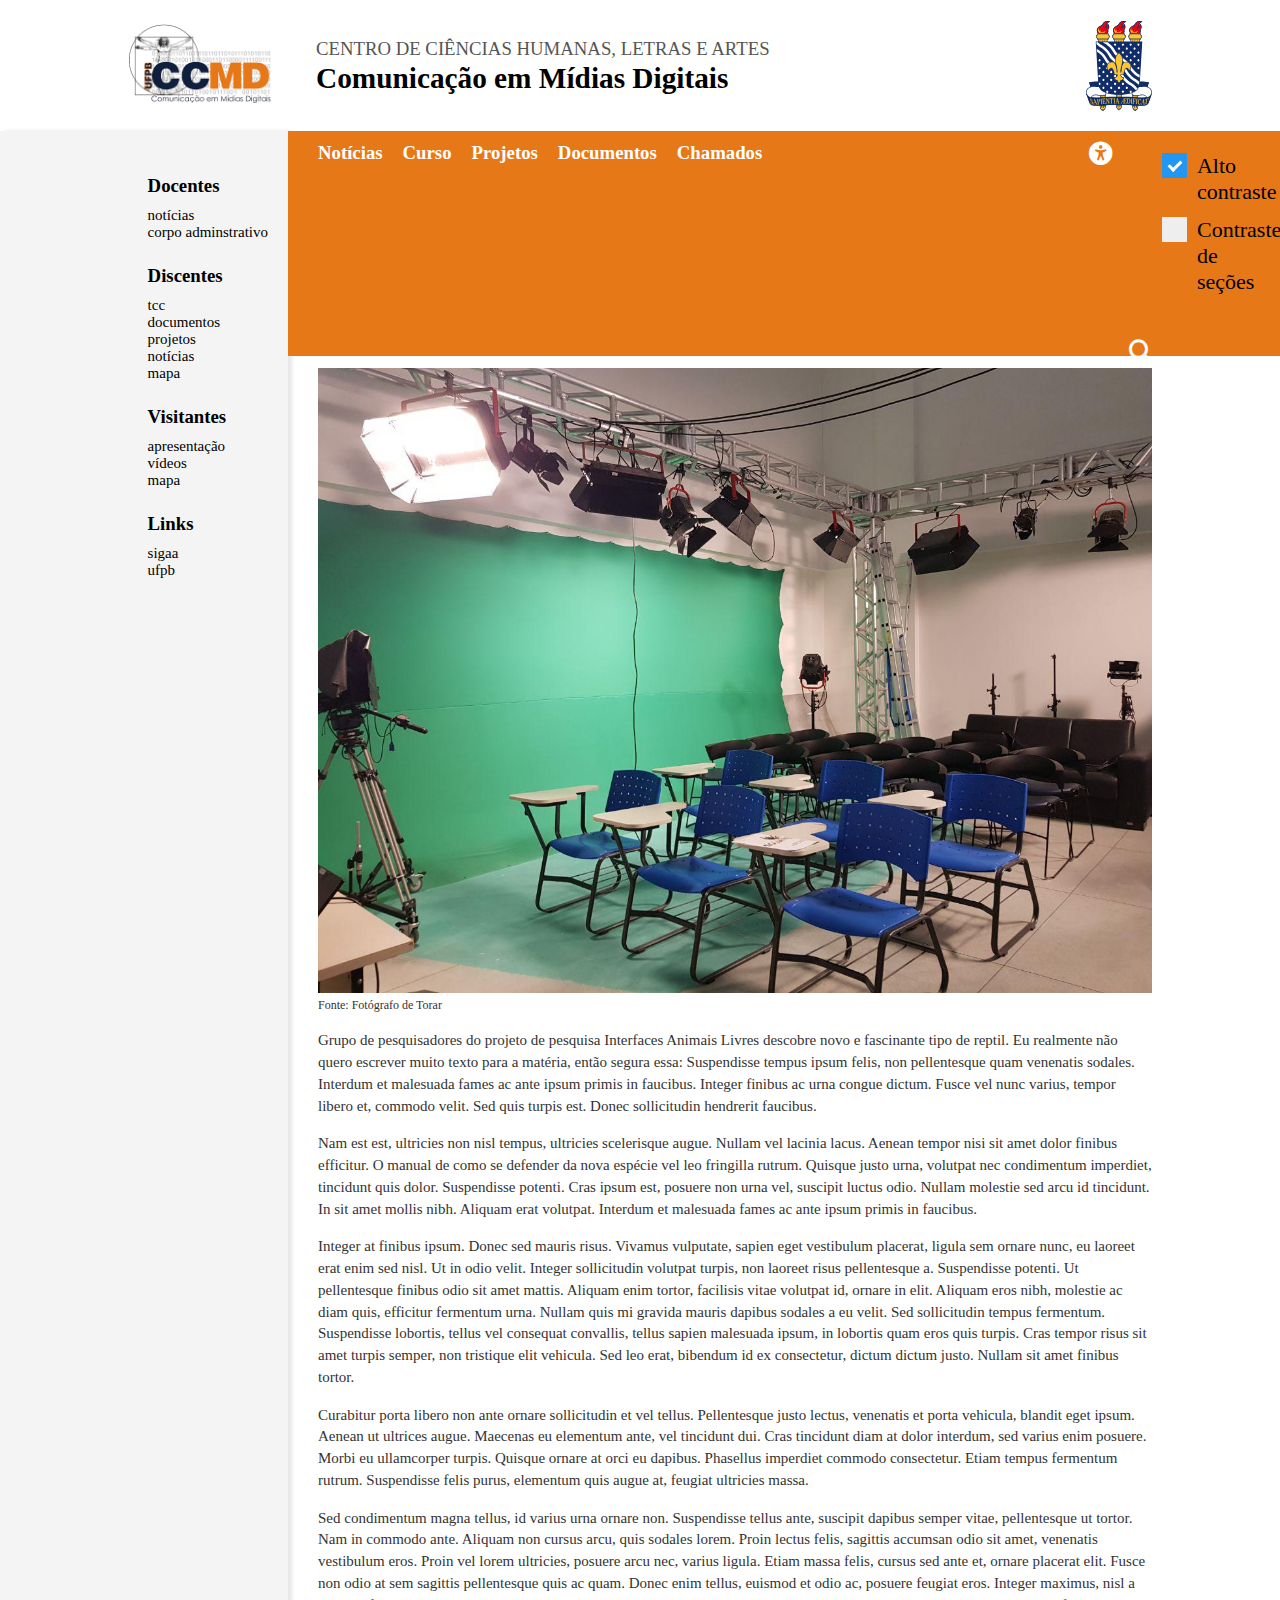
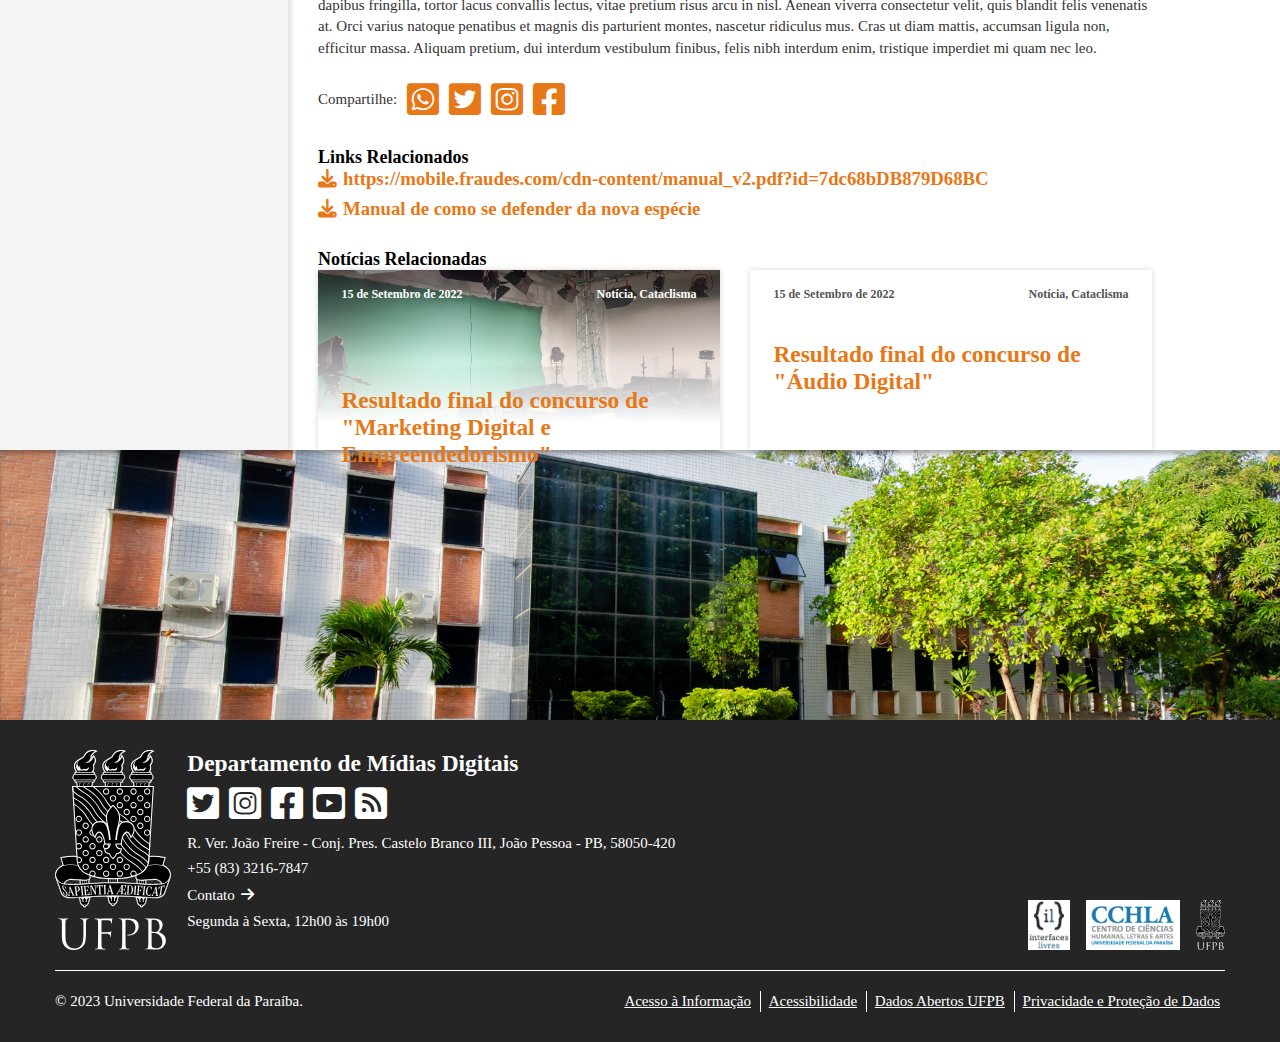
==== commit c76c6a86: "Implementação do menu de acessibilidade" ====
--- a/noticia.html
+++ b/noticia.html
@@ -116,9 +116,23 @@
       </div>
 
       <div class="acessibilidade">
-        <a href="javascript:void(0);" class="iconAcessibilidade" onclick="test()" ><i id="acessibilidadeParaFechar" class="fa-solid fa-universal-access"></i></a>
-      </div>
-
+        <a href="javascript:void(0);" class="iconAcessibilidade" onclick="menuTransformaAcessibilidade()" ><i id="acessibilidadeParaFechar" class="fa-solid fa-universal-access"></i></a>
+      </div>
+
+      <div id="myAcessibilidade" class="acessibilidadeMenu">
+
+        <label class="containerAc">Alto contraste
+          <input type="checkbox" checked="checked">
+          <span class="checkmark"></span>
+        </label>
+        
+        <label class="containerAc">Contraste de seções 
+          <input type="checkbox">
+          <span class="checkmark"></span>
+        </label>
+
+      </div>
+      
       <div class="lupa">
         <a href="javascript:void(0);" class="iconPesquisa"  onclick="menuTransformaPesquisa()" ><i id="lupaParaFechar" class="fa-solid fa-magnifying-glass"></i></a>
       </div>
@@ -135,7 +149,6 @@
         </div>
       </div>
 
-    	</div>
     </div>
   </header>
   <div class="main">
--- a/style.css
+++ b/style.css
@@ -529,6 +529,91 @@
 	color: rgb(255, 255, 255);
   }
 
+
+
+
+/*--------------------------------------- acessibilidade ---------------------------------------*/
+
+/* Customize the label (the container) */
+.containerAc {
+	display: block;
+	position: relative;
+	padding-left: 35px;
+	margin-bottom: 12px;
+	cursor: pointer;
+	font-size: 22px;
+	-webkit-user-select: none;
+	-moz-user-select: none;
+	-ms-user-select: none;
+	user-select: none;
+  }
+  
+  /* Hide the browser's default checkbox */
+  .containerAc input {
+	position: absolute;
+	opacity: 0;
+	cursor: pointer;
+	height: 0;
+	width: 0;
+  }
+  
+  /* Create a custom checkbox */
+  .checkmark {
+	position: absolute;
+	top: 0;
+	left: 0;
+	height: 25px;
+	width: 25px;
+	background-color: #eee;
+	z-index: 999;
+  }
+  
+  /* On mouse-over, add a grey background color */
+  .containerAc:hover input ~ .checkmark {
+	background-color: #ccc;
+  }
+  
+  /* When the checkbox is checked, add a blue background */
+  .containerAc input:checked ~ .checkmark {
+	background-color: #2196F3;
+  }
+  
+  /* Create the checkmark/indicator (hidden when not checked) */
+  .checkmark:after {
+	content: "";
+	position: absolute;
+	display: none;
+  }
+  
+  /* Show the checkmark when checked */
+  .containerAc input:checked ~ .checkmark:after {
+	display: block;
+  }
+  
+  /* Style the checkmark/indicator */
+  .containerAc .checkmark:after {
+	left: 9px;
+	top: 5px;
+	width: 5px;
+	height: 10px;
+	border: solid white;
+	border-width: 0 3px 3px 0;
+	-webkit-transform: rotate(45deg);
+	-ms-transform: rotate(45deg);
+	transform: rotate(45deg);
+  }
+
+  .acessibilidadeMenu{ 
+	max-width: 1170px;
+	padding: 22px 0;
+	padding-left: 10px;
+	padding-right: 6px;
+	display: BLOCK;
+	position: relative;
+	z-index: 10000;
+  }
+/*--------------------------------------- acessibilidade-end ---------------------------------------*/
+
 /*-------------------------------------- main -----------------------------------------------*/
 
 .main {
